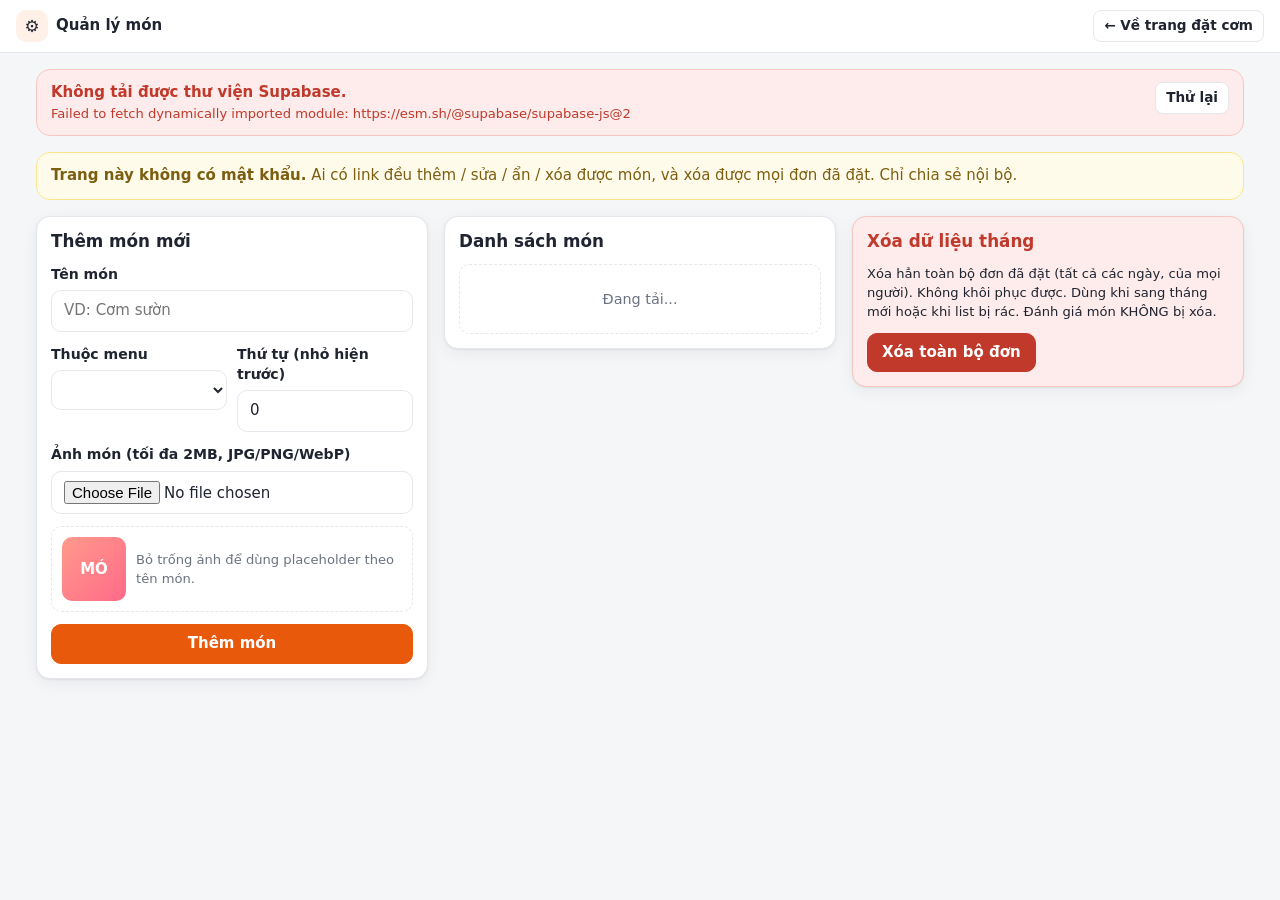
==== setup.html @ 861fe03e "Tool dat com: dat mon, danh sach realtime, danh gia mon" ====
<!DOCTYPE html>
<html lang="vi">
<head>
  <meta charset="UTF-8" />
  <meta name="viewport" content="width=device-width, initial-scale=1" />
  <title>Quản lý món — Đặt cơm công ty</title>
  <link rel="stylesheet" href="css/style.css" />
  <link rel="icon" href="data:image/svg+xml,<svg xmlns='http://www.w3.org/2000/svg' viewBox='0 0 100 100'><text y='.9em' font-size='90'>🍚</text></svg>" />
</head>
<body>
  <header class="topbar">
    <div class="brand">
      <span class="logo">⚙️</span>
      <span class="text">Quản lý món</span>
    </div>
    <div class="spacer"></div>
    <a class="btn btn-ghost btn-sm" href="index.html">← Về trang đặt cơm</a>
  </header>

  <main class="page">
    <div id="configBanner" class="banner banner-warn hidden">
      <div>
        <strong>Chưa cấu hình Supabase.</strong>
        Mở <code>js/config.js</code> và điền <code>SUPABASE_URL</code> +
        <code>SUPABASE_ANON_KEY</code>. Hướng dẫn chi tiết trong <code>README.md</code>.
      </div>
    </div>

    <div id="errorBanner" class="banner banner-error hidden">
      <div style="flex:1">
        <strong id="errorTitle">Có lỗi xảy ra.</strong>
        <div id="errorMessage" class="small"></div>
      </div>
      <button id="retryBtn" class="btn btn-sm" type="button">Thử lại</button>
    </div>

    <div class="banner banner-warn" id="securityNote">
      <div>
        <strong>Trang này không có mật khẩu.</strong>
        Ai có link đều thêm / sửa / ẩn / xóa được món, và xóa được mọi đơn đã đặt.
        Chỉ chia sẻ nội bộ.
      </div>
    </div>

    <div class="setup-grid">
      <section class="card setup-card">
        <div class="section-head">
          <h2 id="formTitle">Thêm món mới</h2>
          <button id="cancelEditBtn" class="btn btn-ghost btn-sm hidden" type="button">Hủy sửa</button>
        </div>

        <form id="dishForm">
          <div class="field">
            <label for="dishName">Tên món</label>
            <input id="dishName" class="input" type="text" maxlength="80" required
                   placeholder="VD: Cơm sườn" />
          </div>
          <div class="form-row">
            <div class="field">
              <label for="dishRestaurant">Thuộc menu</label>
              <select id="dishRestaurant" class="select" required></select>
            </div>
            <div class="field">
              <label for="dishSort">Thứ tự (nhỏ hiện trước)</label>
              <input id="dishSort" class="input" type="number" step="1" value="0" />
            </div>
          </div>
          <div class="field">
            <label for="dishImage">Ảnh món (tối đa 2MB, JPG/PNG/WebP)</label>
            <input id="dishImage" class="input" type="file" accept="image/*" />
          </div>

          <div class="preview-box" style="margin-bottom:12px">
            <div class="thumb" id="previewThumb">
              <img alt="" style="display:none" />
              <div class="placeholder">?</div>
            </div>
            <div class="small muted" id="previewHint">
              Bỏ trống ảnh để dùng placeholder theo tên món.
            </div>
          </div>

          <button class="btn btn-primary btn-block" type="submit" id="submitBtn">Thêm món</button>
        </form>
      </section>

      <section class="card setup-card">
        <div class="section-head">
          <h2>Danh sách món</h2>
          <span class="small muted" id="totalCount"></span>
        </div>
        <div id="dishManageArea">
          <div class="empty-state">Đang tải...</div>
        </div>
      </section>

      <section class="card setup-card danger-zone">
        <div class="section-head">
          <h2>Xóa dữ liệu tháng</h2>
        </div>
        <p class="small" style="margin:0 0 12px">
          Xóa hẳn toàn bộ đơn đã đặt (tất cả các ngày, của mọi người). Không khôi phục được.
          Dùng khi sang tháng mới hoặc khi list bị rác. Đánh giá món KHÔNG bị xóa.
        </p>
        <button id="purgeBtn" class="btn btn-danger" type="button">Xóa toàn bộ đơn</button>
      </section>
    </div>
  </main>

  <div class="toast-wrap" id="toastWrap"></div>

  <script type="module" src="js/setup.js"></script>
</body>
</html>
---- css/style.css ----
:root {
  --bg: #f5f6f8;
  --surface: #ffffff;
  --border: #e4e7ec;
  --text: #1f2430;
  --muted: #6b7280;
  --primary: #e8590c;
  --primary-dark: #c44b06;
  --primary-soft: #fff1e8;
  --success: #15803d;
  --success-soft: #e8f7ee;
  --danger: #c0392b;
  --danger-soft: #fdeceb;
  --radius: 14px;
  --shadow: 0 1px 2px rgba(16, 24, 40, .06), 0 4px 16px rgba(16, 24, 40, .06);
}

* { box-sizing: border-box; }

html, body {
  margin: 0;
  padding: 0;
}

body {
  background: var(--bg);
  color: var(--text);
  font-family: system-ui, -apple-system, "Segoe UI", Roboto, "Helvetica Neue", Arial, sans-serif;
  font-size: 15px;
  line-height: 1.45;
  -webkit-text-size-adjust: 100%;
}

h1, h2, h3 { margin: 0; line-height: 1.25; }
h1 { font-size: 1.15rem; }
h2 { font-size: 1.05rem; }
h3 { font-size: .95rem; }

a { color: var(--primary); text-decoration: none; }
a:hover { text-decoration: underline; }

button { font: inherit; cursor: pointer; }

/* ---------- Layout chung ---------- */

.topbar {
  position: sticky;
  top: 0;
  z-index: 20;
  display: flex;
  align-items: center;
  gap: 12px;
  padding: 10px 16px;
  background: var(--surface);
  border-bottom: 1px solid var(--border);
}

.topbar .brand {
  display: flex;
  align-items: center;
  gap: 8px;
  font-weight: 700;
  white-space: nowrap;
}

.topbar .brand .logo {
  display: grid;
  place-items: center;
  width: 32px;
  height: 32px;
  border-radius: 10px;
  background: var(--primary-soft);
  font-size: 1.05rem;
}

.topbar .spacer { flex: 1; }

.person-chip {
  display: inline-flex;
  align-items: center;
  gap: 6px;
  padding: 6px 12px;
  border: 1px solid var(--border);
  border-radius: 999px;
  background: var(--surface);
  color: var(--text);
  max-width: 46vw;
}

.person-chip .name {
  overflow: hidden;
  text-overflow: ellipsis;
  white-space: nowrap;
  font-weight: 600;
}

.person-chip .hint { color: var(--muted); font-size: .8rem; font-weight: 400; }

.page {
  max-width: 1240px;
  margin: 0 auto;
  padding: 16px;
}

.layout {
  display: grid;
  grid-template-columns: minmax(0, 1fr) 360px;
  gap: 16px;
  align-items: start;
}

.card {
  background: var(--surface);
  border: 1px solid var(--border);
  border-radius: var(--radius);
  box-shadow: var(--shadow);
  padding: 14px;
}

.card + .card { margin-top: 16px; }

.section-head {
  display: flex;
  align-items: center;
  justify-content: space-between;
  gap: 8px;
  margin-bottom: 12px;
}

.muted { color: var(--muted); }
.small { font-size: .82rem; }
.hidden { display: none !important; }

/* ---------- Banner ---------- */

.banner {
  display: flex;
  gap: 10px;
  align-items: flex-start;
  padding: 12px 14px;
  border-radius: var(--radius);
  margin-bottom: 16px;
  border: 1px solid;
}

.banner-warn {
  background: #fffbeb;
  border-color: #fde68a;
  color: #7c5e10;
}

.banner-error {
  background: var(--danger-soft);
  border-color: #f6c6c1;
  color: var(--danger);
}

.banner code {
  background: rgba(0, 0, 0, .06);
  padding: 1px 5px;
  border-radius: 4px;
  font-size: .85em;
}

/* ---------- Buttons ---------- */

.btn {
  display: inline-flex;
  align-items: center;
  justify-content: center;
  gap: 6px;
  padding: 8px 14px;
  border-radius: 10px;
  border: 1px solid var(--border);
  background: var(--surface);
  color: var(--text);
  font-weight: 600;
  transition: background .15s, border-color .15s, transform .05s;
  white-space: nowrap;
}

.btn:hover:not(:disabled) { background: #f3f4f6; }
.btn:active:not(:disabled) { transform: scale(.98); }
.btn:disabled { opacity: .5; cursor: not-allowed; }

.btn-primary {
  background: var(--primary);
  border-color: var(--primary);
  color: #fff;
}
.btn-primary:hover:not(:disabled) { background: var(--primary-dark); border-color: var(--primary-dark); }

.btn-danger {
  background: var(--danger);
  border-color: var(--danger);
  color: #fff;
}
.btn-danger:hover:not(:disabled) { background: #a13226; border-color: #a13226; }

.btn-ghost { background: transparent; }
.btn-ghost:hover:not(:disabled) { background: #f3f4f6; }

.btn-sm { padding: 5px 10px; font-size: .85rem; border-radius: 8px; }

.btn-block { width: 100%; }

/* ---------- Menu quán ---------- */

.menu-cards {
  display: grid;
  grid-template-columns: repeat(2, minmax(0, 1fr));
  gap: 12px;
}

.menu-card {
  display: flex;
  flex-direction: column;
  gap: 6px;
  padding: 18px 16px;
  border: 2px solid var(--border);
  border-radius: var(--radius);
  background: var(--surface);
  text-align: left;
  transition: border-color .15s, background .15s, box-shadow .15s;
}

.menu-card:hover { border-color: #f3b98d; box-shadow: var(--shadow); }

.menu-card.active {
  border-color: var(--primary);
  background: var(--primary-soft);
}

.menu-card .menu-name { font-size: 1.1rem; font-weight: 700; }
.menu-card .menu-meta { color: var(--muted); font-size: .85rem; }

/* ---------- Grid món ---------- */

.dish-grid {
  display: grid;
  grid-template-columns: repeat(auto-fill, minmax(160px, 1fr));
  gap: 12px;
}

.dish-card {
  position: relative;
  display: flex;
  flex-direction: column;
  border: 1px solid var(--border);
  border-radius: var(--radius);
  background: var(--surface);
  overflow: hidden;
  transition: border-color .15s, box-shadow .15s;
}

.dish-card:hover { box-shadow: var(--shadow); }
.dish-card.selected { border-color: var(--success); box-shadow: 0 0 0 1px var(--success) inset; }

.dish-thumb {
  position: relative;
  width: 100%;
  aspect-ratio: 4 / 3;
  background: #eef0f3;
  overflow: hidden;
}

.dish-thumb img {
  display: block;
  width: 100%;
  height: 100%;
  object-fit: cover;
}

.dish-thumb .placeholder {
  position: absolute;
  inset: 0;
  display: none;
  align-items: center;
  justify-content: center;
  color: #fff;
  font-size: 1.8rem;
  font-weight: 800;
  letter-spacing: .04em;
  text-shadow: 0 1px 4px rgba(0, 0, 0, .25);
}

.dish-body {
  display: flex;
  align-items: flex-start;
  gap: 8px;
  padding: 10px 10px 12px;
}

.dish-name {
  flex: 1;
  min-width: 0;
  font-weight: 600;
  font-size: .92rem;
  word-break: break-word;
}

.add-btn {
  flex: none;
  display: grid;
  place-items: center;
  width: 34px;
  height: 34px;
  border-radius: 50%;
  border: none;
  background: var(--primary);
  color: #fff;
  font-size: 1.25rem;
  font-weight: 700;
  line-height: 1;
  transition: background .15s, transform .05s;
}

.add-btn:hover:not(:disabled) { background: var(--primary-dark); }
.add-btn:active:not(:disabled) { transform: scale(.94); }
.add-btn:disabled { cursor: default; }

.add-btn.done {
  background: var(--success-soft);
  color: var(--success);
  font-size: .95rem;
}

.dish-badge {
  position: absolute;
  top: 8px;
  left: 8px;
  padding: 3px 8px;
  border-radius: 999px;
  background: var(--success);
  color: #fff;
  font-size: .72rem;
  font-weight: 700;
}

/* ---------- Panel danh sách ---------- */

.order-panel {
  position: sticky;
  top: 68px;
}

.order-list {
  list-style: none;
  margin: 0;
  padding: 0;
  max-height: min(60vh, 560px);
  overflow-y: auto;
  border: 1px solid var(--border);
  border-radius: 10px;
}

.order-list:empty { display: none; }

.order-item {
  display: flex;
  align-items: flex-start;
  gap: 8px;
  padding: 9px 10px;
  border-bottom: 1px solid var(--border);
  font-size: .9rem;
}

.order-item:last-child { border-bottom: none; }

.order-item.mine { background: var(--success-soft); }

.order-item .order-text {
  flex: 1;
  min-width: 0;
  word-break: break-word;
}

.order-item .order-text b { font-weight: 600; }

.order-item .del-btn {
  flex: none;
  border: none;
  background: transparent;
  color: var(--muted);
  font-size: 1rem;
  padding: 2px 6px;
  border-radius: 6px;
}

.order-item .del-btn:hover { background: var(--danger-soft); color: var(--danger); }

.empty-state {
  padding: 24px 12px;
  text-align: center;
  color: var(--muted);
  font-size: .9rem;
  border: 1px dashed var(--border);
  border-radius: 10px;
}

/* ---------- Form ---------- */

.field { display: flex; flex-direction: column; gap: 6px; margin-bottom: 12px; }
.field label { font-weight: 600; font-size: .88rem; }

.input, .select, textarea.input {
  width: 100%;
  padding: 9px 12px;
  border: 1px solid var(--border);
  border-radius: 10px;
  background: var(--surface);
  font: inherit;
  color: var(--text);
}

.input:focus, .select:focus {
  outline: none;
  border-color: var(--primary);
  box-shadow: 0 0 0 3px rgba(232, 89, 12, .15);
}

.form-row { display: flex; gap: 10px; flex-wrap: wrap; }
.form-row > * { flex: 1 1 160px; }

/* ---------- Modal ---------- */

.modal-backdrop {
  position: fixed;
  inset: 0;
  z-index: 50;
  display: flex;
  align-items: center;
  justify-content: center;
  padding: 16px;
  background: rgba(17, 24, 39, .45);
}

.modal-backdrop.hidden { display: none; }

.modal {
  width: 100%;
  max-width: 400px;
  background: var(--surface);
  border-radius: 16px;
  padding: 22px;
  box-shadow: 0 20px 50px rgba(0, 0, 0, .25);
}

.modal h2 { margin-bottom: 6px; }
.modal p { margin: 0 0 16px; color: var(--muted); font-size: .9rem; }

/* ---------- Đánh giá món ---------- */

.star-btn {
  position: absolute;
  right: 8px;
  bottom: 8px;
  display: inline-flex;
  align-items: center;
  gap: 4px;
  padding: 4px 9px 4px 7px;
  border: none;
  border-radius: 999px;
  background: rgba(17, 24, 39, .62);
  color: #fff;
  font-size: .8rem;
  font-weight: 700;
  backdrop-filter: blur(3px);
  transition: background .15s, transform .05s;
}

.star-btn:hover { background: rgba(17, 24, 39, .82); }
.star-btn:active { transform: scale(.95); }
.star-btn .star-icon { color: #fbbf24; font-size: .95rem; line-height: 1; }
.star-btn .star-score { letter-spacing: .01em; }

.modal-wide {
  max-width: 520px;
  max-height: min(88vh, 720px);
  display: flex;
  flex-direction: column;
  overflow: hidden;
}

.modal-head {
  display: flex;
  align-items: flex-start;
  justify-content: space-between;
  gap: 10px;
  margin-bottom: 10px;
}

.modal-head h2 { margin-top: 2px; }

.review-summary {
  display: flex;
  align-items: center;
  gap: 8px;
  padding: 10px 12px;
  border-radius: 10px;
  background: #fffaf3;
  border: 1px solid #fde8c8;
  font-size: .9rem;
}

.review-summary .big-score { font-size: 1.35rem; font-weight: 800; color: var(--primary); }
.review-summary .summary-stars { color: #f59e0b; letter-spacing: .06em; }

.review-form {
  display: flex;
  flex-direction: column;
  gap: 8px;
  margin-top: 12px;
  padding-bottom: 12px;
  border-bottom: 1px solid var(--border);
}

.star-input { display: flex; gap: 2px; }

.rate-star {
  border: none;
  background: transparent;
  font-size: 1.9rem;
  line-height: 1;
  padding: 0 2px;
  color: #d1d5db;
  transition: color .12s, transform .08s;
}

.rate-star.on { color: #f59e0b; }
.rate-star:hover { transform: scale(1.08); }

.review-form textarea.input { resize: vertical; min-height: 52px; }

.review-list {
  list-style: none;
  margin: 0;
  padding: 0;
  overflow-y: auto;
  flex: 1;
  min-height: 0;
}

.review-item {
  padding: 10px 0;
  border-bottom: 1px solid var(--border);
}

.review-item:last-child { border-bottom: none; }

.review-head {
  display: flex;
  align-items: center;
  gap: 8px;
  font-size: .85rem;
}

.review-stars { color: #f59e0b; letter-spacing: .04em; flex: none; }
.review-author { font-weight: 600; }
.review-time { color: var(--muted); font-size: .78rem; margin-left: auto; }

.review-comment {
  margin-top: 4px;
  font-size: .9rem;
  word-break: break-word;
  white-space: pre-wrap;
}

/* ---------- Toast ---------- */
.toast-wrap {
  position: fixed;
  left: 50%;
  bottom: 20px;
  z-index: 60;
  display: flex;
  flex-direction: column;
  gap: 8px;
  transform: translateX(-50%);
  pointer-events: none;
}

.toast {
  padding: 10px 16px;
  border-radius: 10px;
  background: #1f2430;
  color: #fff;
  font-size: .88rem;
  box-shadow: var(--shadow);
  animation: toast-in .18s ease-out;
  max-width: 90vw;
}

.toast.success { background: var(--success); }
.toast.error { background: var(--danger); }

@keyframes toast-in {
  from { opacity: 0; transform: translateY(8px); }
  to { opacity: 1; transform: translateY(0); }
}

/* ---------- Setup page ---------- */

.setup-grid {
  display: grid;
  grid-template-columns: repeat(auto-fit, minmax(320px, 1fr));
  gap: 16px;
  align-items: start;
}

.setup-card + .setup-card { margin-top: 0; }

.setup-dish {
  display: flex;
  gap: 10px;
  align-items: center;
  padding: 10px 0;
  border-bottom: 1px solid var(--border);
}

.setup-dish:last-child { border-bottom: none; }
.setup-dish.unavailable { opacity: .55; }

.setup-dish .thumb {
  position: relative;
  flex: none;
  width: 56px;
  height: 56px;
  border-radius: 10px;
  overflow: hidden;
  background: #eef0f3;
}

.setup-dish .thumb img { width: 100%; height: 100%; object-fit: cover; display: block; }

.setup-dish .thumb .placeholder {
  position: absolute;
  inset: 0;
  display: none;
  align-items: center;
  justify-content: center;
  color: #fff;
  font-weight: 800;
  font-size: .95rem;
}

.setup-dish .info { flex: 1; min-width: 0; }
.setup-dish .info .title { font-weight: 600; word-break: break-word; }
.setup-dish .info .sub { font-size: .78rem; color: var(--muted); }

.setup-dish .actions { display: flex; gap: 6px; flex-wrap: wrap; justify-content: flex-end; }

.preview-box {
  display: flex;
  gap: 10px;
  align-items: center;
  padding: 10px;
  border: 1px dashed var(--border);
  border-radius: 10px;
}

.preview-box .thumb {
  position: relative;
  flex: none;
  width: 64px;
  height: 64px;
  border-radius: 10px;
  overflow: hidden;
  background: #eef0f3;
}

.preview-box .thumb img { width: 100%; height: 100%; object-fit: cover; display: block; }
.preview-box .thumb .placeholder {
  position: absolute;
  inset: 0;
  display: none;
  align-items: center;
  justify-content: center;
  color: #fff;
  font-weight: 800;
}

.danger-zone {
  border: 1px solid #f6c6c1;
  background: var(--danger-soft);
}

.danger-zone h2 { color: var(--danger); }

/* ---------- Mobile ---------- */

@media (max-width: 900px) {
  .layout { grid-template-columns: 1fr; }
  .order-panel { position: static; }
  .order-list { max-height: none; }
}

@media (max-width: 520px) {
  .page { padding: 12px; }
  .topbar { padding: 8px 12px; }
  .topbar .brand span.text { display: none; }
  .menu-cards { grid-template-columns: 1fr; }
  .dish-grid { grid-template-columns: repeat(auto-fill, minmax(140px, 1fr)); gap: 10px; }
  .person-chip { max-width: 55vw; }
  .setup-dish { flex-wrap: wrap; }
}

/* ---------- Scrollbar nhẹ ---------- */

.order-list::-webkit-scrollbar { width: 8px; }
.order-list::-webkit-scrollbar-thumb { background: #d5d9e0; border-radius: 4px; }
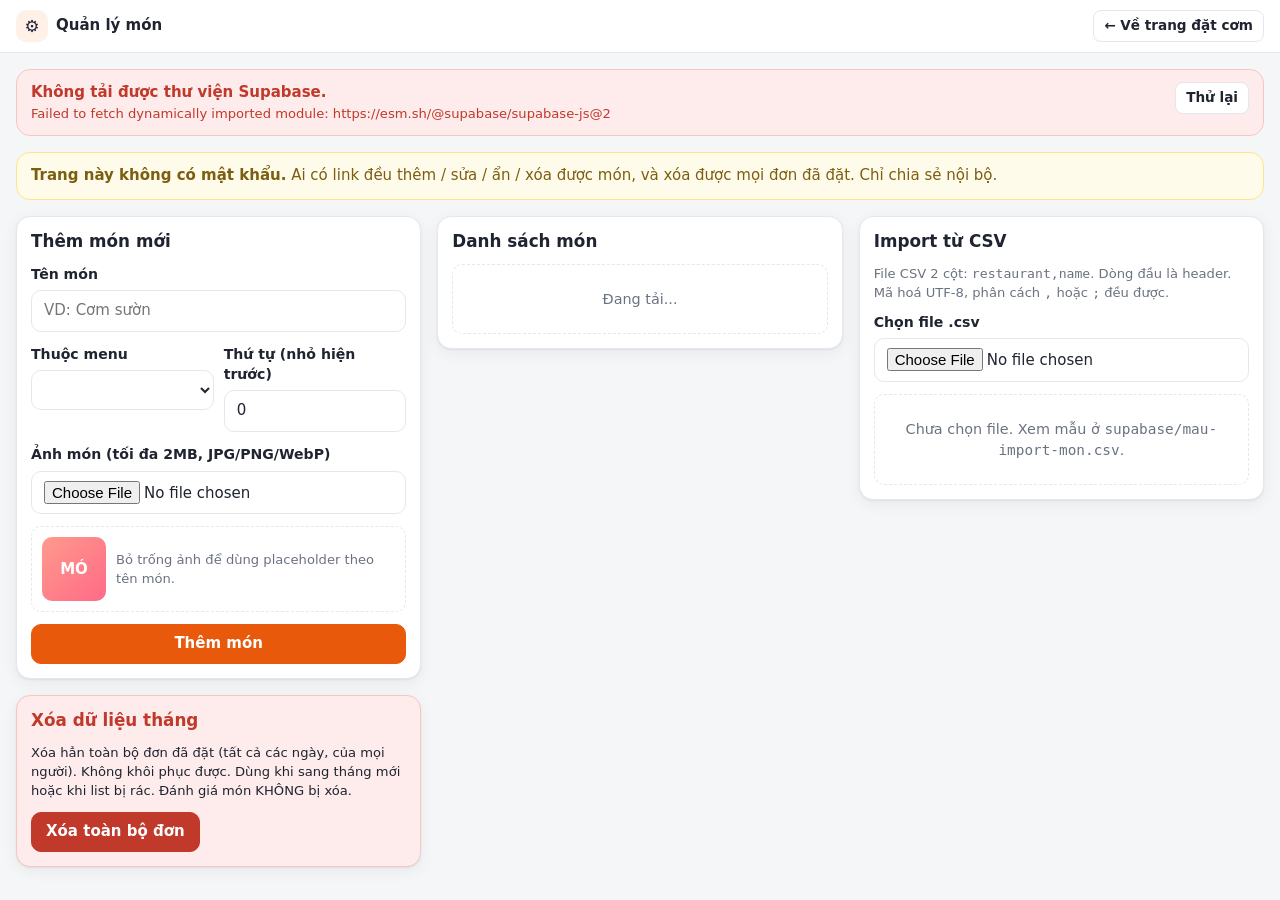
==== commit 7e5aebb5: "Them import mon hang loat tu CSV" ====
--- a/setup.html
+++ b/setup.html
@@ -94,6 +94,45 @@
         </div>
       </section>
 
+      <section class="card setup-card">
+        <div class="section-head">
+          <h2>Import từ CSV</h2>
+          <span class="small muted" id="csvCount"></span>
+        </div>
+
+        <p class="small muted" style="margin:0 0 10px">
+          File CSV 2 cột: <code>restaurant,name</code>. Dòng đầu là header.
+          Mã hoá UTF-8, phân cách <code>,</code> hoặc <code>;</code> đều được.
+        </p>
+
+        <div class="field">
+          <label for="csvFile">Chọn file .csv</label>
+          <input id="csvFile" class="input" type="file" accept=".csv,text/csv" />
+        </div>
+
+        <div id="csvPreview" class="csv-preview hidden">
+          <div class="csv-summary" id="csvSummary"></div>
+          <div class="csv-table-wrap">
+            <table class="csv-table">
+              <thead>
+                <tr><th>#</th><th>Quán</th><th>Tên món</th><th>Trạng thái</th></tr>
+              </thead>
+              <tbody id="csvRows"></tbody>
+            </table>
+          </div>
+          <div class="csv-actions">
+            <button type="button" class="btn btn-primary" id="csvImportBtn" disabled>
+              Nhập 0 món
+            </button>
+            <button type="button" class="btn btn-ghost" id="csvClearBtn">Huỷ</button>
+          </div>
+        </div>
+
+        <div class="empty-state" id="csvEmpty">
+          Chưa chọn file. Xem mẫu ở <code>supabase/mau-import-mon.csv</code>.
+        </div>
+      </section>
+
       <section class="card setup-card danger-zone">
         <div class="section-head">
           <h2>Xóa dữ liệu tháng</h2>
--- a/css/style.css
+++ b/css/style.css
@@ -97,16 +97,24 @@
 .person-chip .hint { color: var(--muted); font-size: .8rem; font-weight: 400; }
 
 .page {
-  max-width: 1240px;
+  max-width: 1560px;
   margin: 0 auto;
   padding: 16px;
 }
 
 .layout {
   display: grid;
-  grid-template-columns: minmax(0, 1fr) 360px;
+  grid-template-columns: minmax(0, 1fr) 320px 330px;
   gap: 16px;
   align-items: start;
+}
+
+.order-panel,
+.chat-panel {
+  position: sticky;
+  top: 68px;
+  display: flex;
+  flex-direction: column;
 }
 
 .card {
@@ -339,16 +347,11 @@
 
 /* ---------- Panel danh sách ---------- */
 
-.order-panel {
-  position: sticky;
-  top: 68px;
-}
-
 .order-list {
   list-style: none;
   margin: 0;
   padding: 0;
-  max-height: min(60vh, 560px);
+  max-height: min(58vh, 620px);
   overflow-y: auto;
   border: 1px solid var(--border);
   border-radius: 10px;
@@ -436,6 +439,10 @@
 }
 
 .modal-backdrop.hidden { display: none; }
+
+/* Modal xác nhận luôn nằm TRÊN mọi modal khác (đánh giá, vòng quay). */
+#confirmModal { z-index: 90; background: rgba(17, 24, 39, .55); }
+#confirmModal .modal { box-shadow: 0 24px 60px rgba(0, 0, 0, .35); position: relative; z-index: 1; }
 
 .modal {
   width: 100%;
@@ -566,6 +573,515 @@
   white-space: pre-wrap;
 }
 
+/* ---------- Khoá trang khi chưa nhập tên ---------- */
+
+.lock-notice {
+  display: flex;
+  align-items: center;
+  gap: 14px;
+  margin-bottom: 16px;
+  padding: 18px;
+  border-radius: var(--radius);
+  background: var(--surface);
+  border: 1px dashed #f3b98d;
+  box-shadow: var(--shadow);
+}
+
+.lock-notice .lock-icon { font-size: 1.9rem; }
+.lock-notice > div { flex: 1; min-width: 0; }
+.lock-notice strong { display: block; margin-bottom: 2px; }
+
+.layout.locked {
+  position: relative;
+  filter: blur(3px) grayscale(.4);
+  opacity: .5;
+  pointer-events: none;
+  user-select: none;
+}
+
+/* ---------- Món đã chọn của tôi ---------- */
+
+.my-pick-bar {
+  display: flex;
+  align-items: center;
+  gap: 10px;
+  margin-bottom: 16px;
+  padding: 12px 14px;
+  border-radius: var(--radius);
+  background: linear-gradient(135deg, #fff7ed, #ffe8d6);
+  border: 1px solid #fbd0a8;
+  box-shadow: var(--shadow);
+  font-size: .92rem;
+}
+
+.my-pick-bar .my-pick-icon { font-size: 1.3rem; }
+.my-pick-bar .my-pick-text { flex: 1; min-width: 0; font-weight: 600; }
+
+.dish-card.dimmed .dish-thumb { filter: saturate(.55) brightness(.94); }
+.dish-card.dimmed .dish-name { color: var(--muted); }
+
+.add-btn.busy { background: #9ca3af; }
+
+/* ---------- Confirm YES / NO ---------- */
+
+.modal-confirm { max-width: 420px; }
+
+.confirm-actions {
+  display: flex;
+  gap: 10px;
+  margin-top: 18px;
+}
+
+.confirm-actions .btn {
+  flex: 1;
+  padding: 11px 14px;
+  font-size: 1rem;
+  font-weight: 800;
+  letter-spacing: .04em;
+  border-radius: 12px;
+}
+
+.btn-yes {
+  background: var(--success);
+  border-color: var(--success);
+  color: #fff;
+}
+.btn-yes:hover:not(:disabled) { background: #116932; border-color: #116932; }
+
+.btn-no {
+  background: #fff;
+  border-color: #d1d5db;
+  color: #374151;
+}
+.btn-no:hover:not(:disabled) { background: #f3f4f6; }
+
+/* ---------- Lucky spin (Gợi ý món) ---------- */
+
+.btn-spin-banner {
+  display: flex;
+  align-items: center;
+  justify-content: center;
+  gap: 10px;
+  width: 100%;
+  padding: 14px 18px;
+  margin-bottom: 12px;
+  border: none;
+  border-radius: 12px;
+  background: linear-gradient(120deg, #f43f5e, #f97316 35%, #eab308 62%, #a855f7);
+  background-size: 220% 220%;
+  color: #fff;
+  font-weight: 900;
+  font-size: 1rem;
+  letter-spacing: .02em;
+  text-shadow: 0 1px 3px rgba(0, 0, 0, .28);
+  box-shadow: 0 6px 18px rgba(244, 63, 94, .35), 0 2px 6px rgba(0, 0, 0, .12);
+  animation: fab-hue 6s ease-in-out infinite;
+  transition: transform .12s, box-shadow .15s;
+}
+
+.btn-spin-banner:hover {
+  transform: translateY(-1px);
+  box-shadow: 0 10px 24px rgba(244, 63, 94, .45), 0 3px 8px rgba(0, 0, 0, .16);
+}
+
+.btn-spin-banner:active { transform: scale(.985); }
+.btn-spin-banner .spin-fab-icon { font-size: 1.35rem; animation: fab-wiggle 2.4s ease-in-out infinite; }
+
+@keyframes fab-hue {
+  0%, 100% { background-position: 0% 50%; }
+  50% { background-position: 100% 50%; }
+}
+
+@keyframes fab-wiggle {
+  0%, 88%, 100% { rotate: 0deg; }
+  92% { rotate: -18deg; }
+  96% { rotate: 14deg; }
+}
+
+.modal-spin {
+  position: relative;
+  width: min(680px, 96vw);
+  max-width: none;
+  max-height: calc(100vh - 24px);
+  overflow-y: auto;
+  padding: 26px 22px 22px;
+  background: linear-gradient(180deg, #1e1033, #2b1147 60%, #1b1030);
+  color: #f5f3ff;
+  border: 1px solid rgba(168, 85, 247, .35);
+  box-shadow: 0 24px 60px rgba(88, 28, 135, .5);
+  scrollbar-width: none;
+  -ms-overflow-style: none;
+}
+
+.modal-spin::-webkit-scrollbar { width: 0; height: 0; display: none; }
+
+.spin-close {
+  position: absolute;
+  top: 12px;
+  right: 12px;
+  width: 32px;
+  height: 32px;
+  display: grid;
+  place-items: center;
+  border: none;
+  border-radius: 50%;
+  background: rgba(255, 255, 255, .1);
+  color: #e9d5ff;
+  font-size: 1rem;
+  line-height: 1;
+  z-index: 5;
+}
+
+.spin-close:hover { background: rgba(255, 255, 255, .2); }
+
+.spin-header { text-align: center; margin-bottom: 12px; }
+.spin-header h2 { color: #fde68a; font-size: 1.3rem; }
+
+.spin-kicker {
+  margin: 0 0 2px;
+  color: #c4b5fd;
+  font-weight: 800;
+  font-size: .72rem;
+  letter-spacing: .16em;
+}
+
+.spin-dish-name {
+  text-align: center;
+  font-weight: 700;
+  font-size: 1rem;
+  color: #fde68a;
+  margin: 14px 0 0;
+  min-height: 1.4em;
+}
+
+.spin-stage {
+  position: relative;
+  width: min(520px, 88vw);
+  max-height: 62vh;
+  aspect-ratio: 1;
+  margin: 0 auto;
+}
+
+.spin-wheel {
+  width: 100%;
+  height: 100%;
+  border-radius: 50%;
+  padding: 6px;
+  background: conic-gradient(
+    from 0deg,
+    #f43f5e, #f97316, #eab308, #22c55e, #06b6d4, #3b82f6, #a855f7, #ec4899, #f43f5e
+  );
+  box-shadow: 0 0 0 4px rgba(255, 255, 255, .08), 0 0 40px rgba(168, 85, 247, .45);
+  transition: transform 3.6s cubic-bezier(.07, .62, .06, 1);
+  will-change: transform;
+}
+
+.spin-wheel canvas {
+  display: block;
+  width: 100%;
+  height: 100%;
+  border-radius: 50%;
+  background: #2b1147;
+}
+
+.spin-pointer {
+  position: absolute;
+  top: -10px;
+  left: 50%;
+  width: 0;
+  height: 0;
+  transform: translateX(-50%);
+  border-left: 15px solid transparent;
+  border-right: 15px solid transparent;
+  border-top: 26px solid #fde68a;
+  filter: drop-shadow(0 3px 4px rgba(0, 0, 0, .45));
+  z-index: 3;
+}
+
+.spin-go {
+  position: absolute;
+  top: 50%;
+  left: 50%;
+  transform: translate(-50%, -50%);
+  z-index: 2;
+  width: 88px;
+  height: 88px;
+  border-radius: 50%;
+  border: 3px solid #fff;
+  background: radial-gradient(circle at 30% 25%, #fb7185, #e11d48 70%);
+  color: #fff;
+  font-weight: 900;
+  font-size: .82rem;
+  letter-spacing: .04em;
+  box-shadow: 0 6px 18px rgba(225, 29, 72, .55);
+  transition: transform .12s, box-shadow .15s;
+}
+
+.spin-go:hover:not(:disabled) { transform: translate(-50%, -50%) scale(1.06); }
+.spin-go:active:not(:disabled) { transform: translate(-50%, -50%) scale(.95); }
+.spin-go:disabled { cursor: default; opacity: .85; }
+.spin-go.spinning { animation: spin-go-pulse 1s ease-in-out infinite; }
+
+@keyframes spin-go-pulse {
+  0%, 100% { box-shadow: 0 6px 18px rgba(225, 29, 72, .55), 0 0 0 0 rgba(253, 230, 138, .55); }
+  50% { box-shadow: 0 6px 18px rgba(225, 29, 72, .55), 0 0 0 14px rgba(253, 230, 138, 0); }
+}
+
+.spin-result { margin-top: 16px; }
+
+.spin-result-card {
+  display: flex;
+  gap: 14px;
+  align-items: center;
+  padding: 12px 14px;
+  border-radius: 14px;
+  background: rgba(255, 255, 255, .07);
+  border: 1px solid rgba(253, 230, 138, .35);
+}
+
+.spin-result-actions {
+  display: flex;
+  gap: 10px;
+  margin-top: 12px;
+}
+
+.spin-result-actions .btn {
+  flex: 1;
+  padding: 12px 14px;
+  border-radius: 12px;
+  font-weight: 800;
+  letter-spacing: .03em;
+}
+
+.spin-result-thumb {
+  position: relative;
+  flex: none;
+  width: 72px;
+  height: 72px;
+  border-radius: 12px;
+  overflow: hidden;
+  background: #3b1d63;
+}
+
+.spin-result-thumb img { width: 100%; height: 100%; object-fit: cover; display: block; }
+
+.spin-result-thumb .placeholder {
+  position: absolute;
+  inset: 0;
+  display: none;
+  align-items: center;
+  justify-content: center;
+  color: #fff;
+  font-weight: 800;
+}
+
+.spin-result-name { font-weight: 800; font-size: 1.15rem; color: #fde68a; }
+.spin-result-sub { font-size: .88rem; color: #d8b4fe; }
+
+/* ---------- Lọc món ---------- */
+
+.dish-search {
+  position: relative;
+  margin-bottom: 12px;
+}
+
+.dish-search-icon {
+  position: absolute;
+  left: 12px;
+  top: 50%;
+  transform: translateY(-50%);
+  font-size: .9rem;
+  opacity: .65;
+  pointer-events: none;
+}
+
+.dish-search-input {
+  padding-left: 36px;
+  padding-right: 36px;
+}
+
+.dish-search-input::-webkit-search-cancel-button { display: none; }
+
+.dish-search-clear {
+  position: absolute;
+  right: 8px;
+  top: 50%;
+  transform: translateY(-50%);
+  width: 24px;
+  height: 24px;
+  display: grid;
+  place-items: center;
+  border: none;
+  border-radius: 50%;
+  background: #eef0f3;
+  color: var(--muted);
+  font-size: .75rem;
+  line-height: 1;
+}
+
+.dish-search-clear:hover { background: #e2e5ea; color: var(--text); }
+
+/* ---------- Chat ---------- */
+
+.chat-card {
+  display: flex;
+  flex-direction: column;
+  height: calc(100vh - 100px);
+  min-height: 360px;
+}
+
+.chat-list {
+  display: flex;
+  flex-direction: column;
+  gap: 8px;
+  flex: 1;
+  min-height: 0;
+  max-height: none;
+  overflow-y: auto;
+  padding: 4px 2px;
+  scrollbar-width: thin;
+}
+
+.chat-empty { margin: 0 0 10px; padding: 16px 12px; }
+
+.chat-msg { display: flex; }
+.chat-msg.mine { justify-content: flex-end; }
+
+.chat-bubble {
+  max-width: 88%;
+  padding: 7px 10px 6px;
+  border-radius: 12px;
+  background: #f3f4f6;
+  border: 1px solid #e9eaee;
+  font-size: .88rem;
+  word-break: break-word;
+}
+
+.chat-msg.mine .chat-bubble {
+  background: var(--primary-soft);
+  border-color: #fbd0a8;
+}
+
+.chat-author {
+  font-weight: 700;
+  font-size: .78rem;
+  color: var(--primary);
+  margin-bottom: 2px;
+}
+
+.chat-text { white-space: pre-wrap; }
+
+.chat-meta {
+  display: flex;
+  align-items: center;
+  gap: 6px;
+  justify-content: flex-end;
+  margin-top: 2px;
+  font-size: .7rem;
+  color: var(--muted);
+}
+
+.chat-del {
+  border: none;
+  background: transparent;
+  color: inherit;
+  font-size: .7rem;
+  padding: 0 2px;
+  border-radius: 4px;
+  opacity: 0;
+  transition: opacity .12s;
+}
+
+.chat-msg:hover .chat-del { opacity: 1; }
+.chat-del:hover { color: var(--danger); }
+
+.chat-form {
+  display: flex;
+  gap: 8px;
+  margin-top: 10px;
+}
+
+.chat-input { flex: 1; min-width: 0; }
+
+.chat-send {
+  flex: none;
+  padding: 9px 16px;
+  border-radius: 10px;
+}
+
+/* ---------- Import CSV ---------- */
+
+.csv-preview { margin-top: 4px; }
+
+.csv-summary {
+  padding: 9px 12px;
+  border-radius: 10px;
+  background: var(--primary-soft);
+  border: 1px solid #fbd0a8;
+  font-size: .88rem;
+  margin-bottom: 10px;
+}
+
+.csv-summary .csv-err { color: var(--danger); font-weight: 600; }
+
+.csv-table-wrap {
+  max-height: 320px;
+  overflow-y: auto;
+  border: 1px solid var(--border);
+  border-radius: 10px;
+  margin-bottom: 10px;
+}
+
+.csv-table {
+  width: 100%;
+  border-collapse: collapse;
+  font-size: .84rem;
+}
+
+.csv-table th {
+  position: sticky;
+  top: 0;
+  background: #f7f8fa;
+  text-align: left;
+  padding: 7px 10px;
+  border-bottom: 1px solid var(--border);
+  font-weight: 700;
+  white-space: nowrap;
+  z-index: 1;
+}
+
+.csv-table td {
+  padding: 7px 10px;
+  border-bottom: 1px solid #f0f1f4;
+  vertical-align: top;
+  word-break: break-word;
+}
+
+.csv-table tr:last-child td { border-bottom: none; }
+.csv-table .csv-line { color: var(--muted); width: 38px; text-align: right; }
+
+.csv-row-error { background: #fdf3f2; }
+.csv-row-duplicate { background: #fafafa; color: var(--muted); }
+
+.csv-status {
+  display: inline-block;
+  padding: 1px 7px;
+  border-radius: 999px;
+  font-size: .72rem;
+  font-weight: 700;
+  white-space: nowrap;
+}
+
+.csv-status.csv-ok { background: var(--success-soft); color: var(--success); }
+.csv-status.csv-duplicate { background: #eef0f3; color: var(--muted); }
+.csv-status.csv-error { background: var(--danger-soft); color: var(--danger); }
+
+.csv-msg { display: block; color: var(--danger); font-size: .76rem; margin-top: 2px; }
+.csv-row-duplicate .csv-msg { color: var(--muted); }
+
+.csv-actions { display: flex; gap: 8px; }
+.csv-actions .btn { flex: 1; }
+
 /* ---------- Toast ---------- */
 .toast-wrap {
   position: fixed;
@@ -688,10 +1204,19 @@
 
 /* ---------- Mobile ---------- */
 
+@media (max-width: 1200px) {
+  .layout { grid-template-columns: minmax(0, 1fr) 320px; }
+  .chat-panel { grid-column: 1 / -1; }
+  .chat-panel { position: static; }
+  .chat-card { height: 420px; }
+}
+
 @media (max-width: 900px) {
   .layout { grid-template-columns: 1fr; }
-  .order-panel { position: static; }
+  .order-panel,
+  .chat-panel { position: static; }
   .order-list { max-height: none; }
+  .chat-card { height: 420px; }
 }
 
 @media (max-width: 520px) {
@@ -702,6 +1227,19 @@
   .dish-grid { grid-template-columns: repeat(auto-fill, minmax(140px, 1fr)); gap: 10px; }
   .person-chip { max-width: 55vw; }
   .setup-dish { flex-wrap: wrap; }
+
+  .btn-spin-banner {
+    padding: 12px 14px;
+    font-size: .9rem;
+  }
+
+  .my-pick-bar {
+    flex-wrap: wrap;
+    gap: 6px;
+    padding: 10px 12px;
+  }
+
+  .my-pick-bar .small { width: 100%; }
 }
 
 /* ---------- Scrollbar nhẹ ---------- */
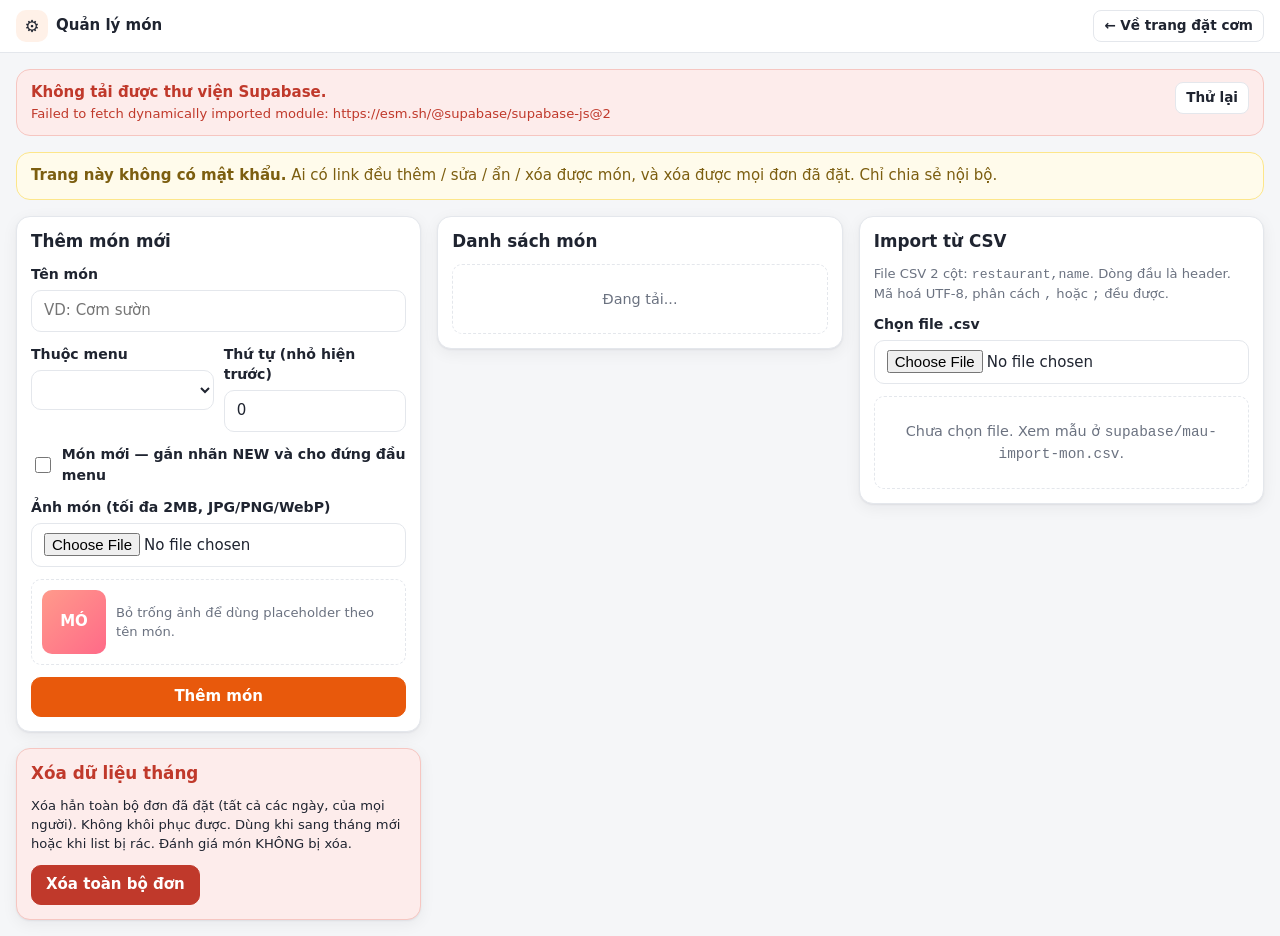
==== commit 4ef0fb24: "Them nhan NEW cho mon moi, gon nut danh gia, tach docs" ====
--- a/setup.html
+++ b/setup.html
@@ -22,7 +22,7 @@
       <div>
         <strong>Chưa cấu hình Supabase.</strong>
         Mở <code>js/config.js</code> và điền <code>SUPABASE_URL</code> +
-        <code>SUPABASE_ANON_KEY</code>. Hướng dẫn chi tiết trong <code>README.md</code>.
+        <code>SUPABASE_ANON_KEY</code>. Hướng dẫn chi tiết trong <code>docs/cai-dat.md</code>.
       </div>
     </div>
 
@@ -64,6 +64,12 @@
               <label for="dishSort">Thứ tự (nhỏ hiện trước)</label>
               <input id="dishSort" class="input" type="number" step="1" value="0" />
             </div>
+          </div>
+          <div class="field">
+            <label class="check-line">
+              <input id="dishIsNew" type="checkbox" />
+              <span>Món mới — gắn nhãn <b>NEW</b> và cho đứng đầu menu</span>
+            </label>
           </div>
           <div class="field">
             <label for="dishImage">Ảnh món (tối đa 2MB, JPG/PNG/WebP)</label>
--- a/css/style.css
+++ b/css/style.css
@@ -264,6 +264,54 @@
 .dish-card:hover { box-shadow: var(--shadow); }
 .dish-card.selected { border-color: var(--success); box-shadow: 0 0 0 1px var(--success) inset; }
 
+/* ---------- Món NEW ---------- */
+
+@property --new-angle {
+  syntax: "<angle>";
+  initial-value: 0deg;
+  inherits: false;
+}
+
+.dish-card.is-new {
+  border: 2px solid transparent;
+  background:
+    linear-gradient(var(--surface), var(--surface)) padding-box,
+    conic-gradient(from var(--new-angle), #f43f5e, #f97316, #eab308, #22c55e, #06b6d4, #3b82f6, #a855f7, #f43f5e) border-box;
+  animation: new-border-spin 4s linear infinite;
+  box-shadow: 0 0 18px rgba(244, 63, 94, .28), 0 0 32px rgba(168, 85, 247, .18);
+}
+
+.dish-card.is-new.selected {
+  box-shadow: 0 0 0 2px var(--success), 0 0 18px rgba(244, 63, 94, .28);
+}
+
+@keyframes new-border-spin {
+  to { --new-angle: 360deg; }
+}
+
+.new-badge {
+  position: absolute;
+  top: 8px;
+  left: 8px;
+  z-index: 2;
+  padding: 3px 9px;
+  border-radius: 999px;
+  background: linear-gradient(120deg, #f43f5e, #f97316 40%, #a855f7);
+  color: #fff;
+  font-size: .68rem;
+  font-weight: 900;
+  letter-spacing: .09em;
+  box-shadow: 0 0 0 2px rgba(255, 255, 255, .8), 0 0 14px rgba(244, 63, 94, .75);
+  animation: new-badge-glow 1.8s ease-in-out infinite;
+}
+
+@keyframes new-badge-glow {
+  0%, 100% { box-shadow: 0 0 0 2px rgba(255, 255, 255, .8), 0 0 10px rgba(244, 63, 94, .6); }
+  50% { box-shadow: 0 0 0 2px rgba(255, 255, 255, .95), 0 0 22px rgba(244, 63, 94, .95); }
+}
+
+.dish-card.is-new .dish-badge { top: auto; bottom: 8px; left: auto; right: 52px; }
+
 .dish-thumb {
   position: relative;
   width: 100%;
@@ -480,6 +528,8 @@
 .star-btn:active { transform: scale(.95); }
 .star-btn .star-icon { color: #fbbf24; font-size: .95rem; line-height: 1; }
 .star-btn .star-score { letter-spacing: .01em; }
+.star-btn .star-score.hidden { display: none; }
+.star-btn:not(.has-score) { padding: 5px; border-radius: 50%; }
 
 .modal-wide {
   max-width: 520px;
@@ -1163,6 +1213,35 @@
 .setup-dish .info .title { font-weight: 600; word-break: break-word; }
 .setup-dish .info .sub { font-size: .78rem; color: var(--muted); }
 
+.mini-new {
+  display: inline-block;
+  margin-left: 6px;
+  padding: 1px 6px;
+  border-radius: 999px;
+  background: linear-gradient(120deg, #f43f5e, #f97316 50%, #a855f7);
+  color: #fff;
+  font-size: .64rem;
+  font-weight: 900;
+  letter-spacing: .06em;
+  vertical-align: middle;
+}
+
+.check-line {
+  display: flex;
+  align-items: center;
+  gap: 8px;
+  font-weight: 600;
+  font-size: .88rem;
+  cursor: pointer;
+}
+
+.check-line input[type="checkbox"] {
+  width: 18px;
+  height: 18px;
+  accent-color: var(--primary);
+  cursor: pointer;
+}
+
 .setup-dish .actions { display: flex; gap: 6px; flex-wrap: wrap; justify-content: flex-end; }
 
 .preview-box {
@@ -1202,6 +1281,19 @@
 
 .danger-zone h2 { color: var(--danger); }
 
+/* ---------- Giảm chuyển động ---------- */
+
+@media (prefers-reduced-motion: reduce) {
+  .dish-card.is-new,
+  .new-badge { animation: none; }
+
+  .dish-card.is-new {
+    border: 2px solid #f43f5e;
+    background: var(--surface);
+    box-shadow: 0 0 12px rgba(244, 63, 94, .25);
+  }
+}
+
 /* ---------- Mobile ---------- */
 
 @media (max-width: 1200px) {
